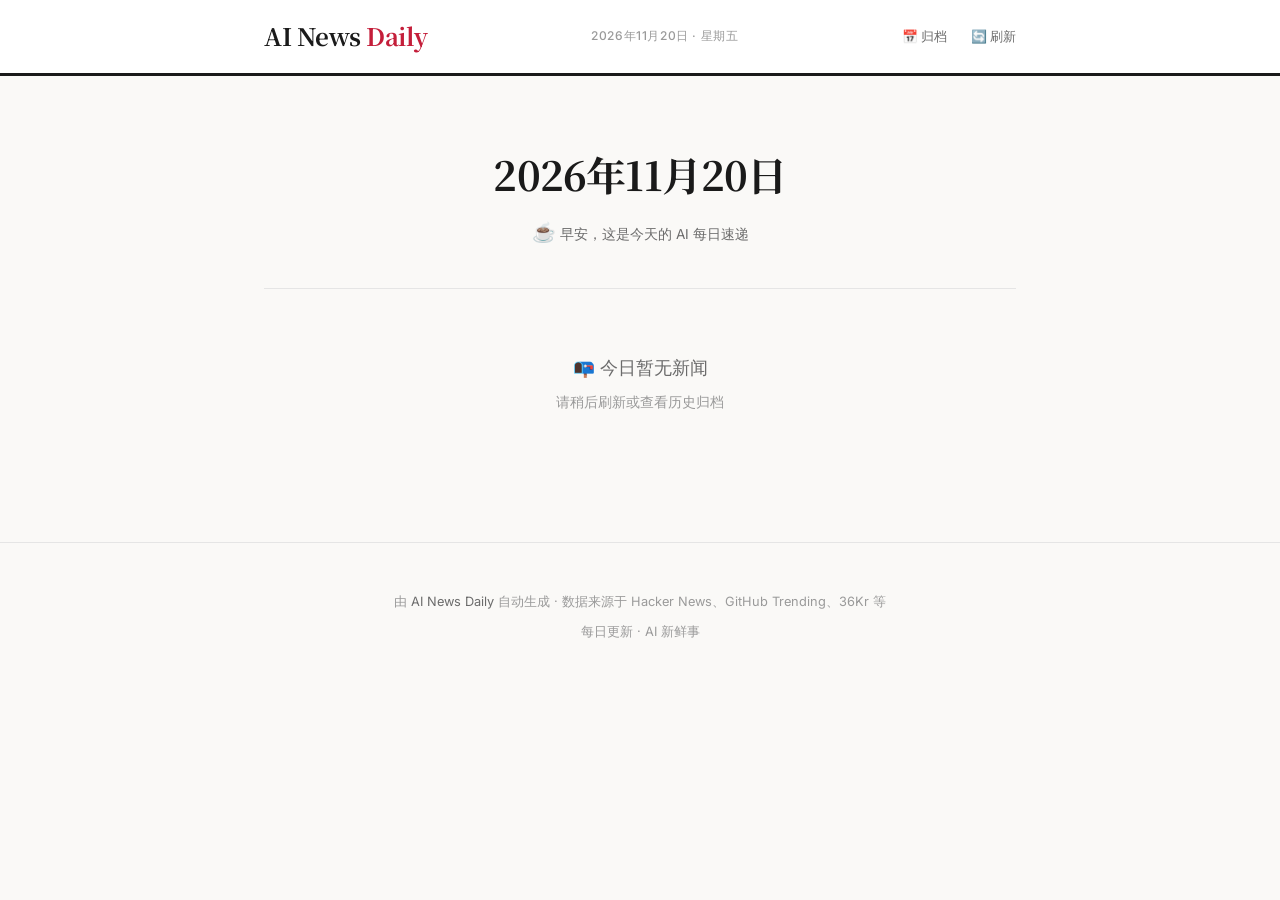
==== docs/index.html @ a4e2f300 "Update daily news 2026-11-20" ====
<!DOCTYPE html>
<html lang="zh-CN">
<head>
    <meta charset="UTF-8">
    <meta name="viewport" content="width=device-width, initial-scale=1.0">
    <title>AI News Daily - 2026年11月20日</title>
    <link rel="stylesheet" href="assets/css/style.css">
</head>
<body>
    <header>
        <div class="header-inner">
            <div class="logo">AI News <span>Daily</span></div>
            <div class="header-meta">2026年11月20日 · 星期五</div>
            <nav class="nav-links">
                <a href="archive.html">📅 归档</a>
                <a href="#" onclick="location.reload(); return false;">🔄 刷新</a>
            </nav>
        </div>
    </header>

    <main>
        <div class="date-header">
            <div class="date">2026年11月20日</div>
            <div class="subtitle"><span class="emoji">☕</span> 早安，这是今天的 AI 每日速递</div>
        </div>

        

        <div class="empty-state" style="display: block;">
            <p>📭 今日暂无新闻</p>
            <p style="font-size: 0.85rem; color: var(--text-meta); margin-top: 0.5rem;">请稍后刷新或查看历史归档</p>
        </div>
    </main>

    <footer>
        <p>由 <a href="https://github.com">AI News Daily</a> 自动生成 · 数据来源于 Hacker News、GitHub Trending、36Kr 等</p>
        <p style="margin-top: 0.5rem; color: var(--text-meta);">每日更新 · AI 新鲜事</p>
    </footer>

    <script src="assets/js/main.js"></script>
</body>
</html>
---- docs/assets/css/style.css ----
/* AI News Daily - Magazine Style CSS */

@import url('https://fonts.googleapis.com/css2?family=Noto+Serif+SC:wght@400;600;700&family=Inter:wght@400;500;600&display=swap');

:root {
    --bg-primary: #faf9f7;
    --bg-secondary: #f5f4f2;
    --bg-card: #ffffff;
    --text-primary: #1a1a1a;
    --text-secondary: #6b6b6b;
    --text-meta: #9a9a9a;
    --accent-red: #c41e3a;
    --accent-blue: #1e40af;
    --accent-green: #047857;
    --accent-amber: #b45309;
    --border: #e5e5e5;
    --shadow: 0 1px 3px rgba(0,0,0,0.04), 0 1px 2px rgba(0,0,0,0.06);
    --primary-light: #eff6ff;
}

* {
    margin: 0;
    padding: 0;
    box-sizing: border-box;
}

body {
    font-family: 'Inter', -apple-system, BlinkMacSystemFont, 'Segoe UI', sans-serif;
    background: var(--bg-primary);
    color: var(--text-primary);
    line-height: 1.7;
    min-height: 100vh;
}

/* Header - Economist Style */
header {
    background: var(--bg-card);
    border-bottom: 3px solid var(--text-primary);
    padding: 1rem 0;
    position: sticky;
    top: 0;
    z-index: 100;
}

.header-inner {
    max-width: 800px;
    margin: 0 auto;
    padding: 0 1.5rem;
    display: flex;
    justify-content: space-between;
    align-items: center;
    flex-wrap: wrap;
    gap: 1rem;
}

.logo {
    font-family: 'Noto Serif SC', serif;
    font-size: 1.5rem;
    font-weight: 700;
    letter-spacing: -0.02em;
}

.logo span {
    color: var(--accent-red);
}

.header-meta {
    font-size: 0.75rem;
    color: var(--text-meta);
    font-weight: 500;
    text-transform: uppercase;
    letter-spacing: 0.05em;
}

.nav-links {
    display: flex;
    gap: 1.5rem;
}

.nav-links a {
    text-decoration: none;
    color: var(--text-secondary);
    font-size: 0.8rem;
    font-weight: 500;
    transition: color 0.2s;
}

.nav-links a:hover {
    color: var(--text-primary);
}

/* Main Content */
main {
    max-width: 800px;
    margin: 0 auto;
    padding: 2rem 1.5rem 4rem;
}

/* Date Header - Morning Brew Style */
.date-header {
    text-align: center;
    padding: 2rem 0 2.5rem;
    border-bottom: 1px solid var(--border);
}

.date-header .date {
    font-family: 'Noto Serif SC', serif;
    font-size: 2.5rem;
    font-weight: 700;
    color: var(--text-primary);
    letter-spacing: -0.02em;
}

.date-header .subtitle {
    margin-top: 0.5rem;
    font-size: 0.85rem;
    color: var(--text-secondary);
    font-weight: 400;
}

.date-header .emoji {
    font-size: 1.2rem;
}

/* Section */
.section {
    margin-top: 3rem;
}

.section-header {
    display: flex;
    align-items: center;
    gap: 0.75rem;
    margin-bottom: 1.5rem;
    padding-bottom: 0.75rem;
    border-bottom: 2px solid var(--border);
}

.section-header .emoji {
    font-size: 1.3rem;
}

.section-header .title {
    font-family: 'Noto Serif SC', serif;
    font-size: 1.1rem;
    font-weight: 600;
    color: var(--text-primary);
}

.section-header .badge {
    font-size: 0.65rem;
    padding: 0.15rem 0.5rem;
    border-radius: 3px;
    font-weight: 600;
    text-transform: uppercase;
    letter-spacing: 0.05em;
}

.badge.red {
    background: #fef2f2;
    color: var(--accent-red);
}

.badge.blue {
    background: #eff6ff;
    color: var(--accent-blue);
}

.badge.green {
    background: #f0fdf4;
    color: var(--accent-green);
}

.badge.amber {
    background: #fffbeb;
    color: var(--accent-amber);
}

.badge.gray {
    background: #f5f5f5;
    color: var(--text-secondary);
}

/* News Card */
.news-card {
    background: var(--bg-card);
    padding: 1.5rem;
    margin-bottom: 1rem;
    border-radius: 8px;
    border: 1px solid var(--border);
    box-shadow: var(--shadow);
    transition: box-shadow 0.2s, transform 0.2s;
}

.news-card:hover {
    box-shadow: 0 4px 12px rgba(0,0,0,0.08);
}

.news-card-header {
    display: flex;
    justify-content: space-between;
    align-items: flex-start;
    gap: 1rem;
    margin-bottom: 0.75rem;
}

.news-card-title {
    font-family: 'Noto Serif SC', serif;
    font-size: 1.1rem;
    font-weight: 600;
    line-height: 1.5;
    flex: 1;
}

.news-card-title a {
    color: var(--text-primary);
    text-decoration: none;
}

.news-card-title a:hover {
    color: var(--accent-blue);
    text-decoration: underline;
}

/* Expand/Collapse Button */
.expand-btn {
    display: inline-flex;
    align-items: center;
    gap: 0.25rem;
    padding: 0.4rem 0.8rem;
    background: var(--bg-secondary);
    border: 1px solid var(--border);
    border-radius: 4px;
    font-size: 0.75rem;
    color: var(--text-secondary);
    cursor: pointer;
    transition: all 0.2s;
    flex-shrink: 0;
}

.expand-btn:hover {
    background: var(--border);
    color: var(--text-primary);
}

.news-card-meta {
    display: flex;
    flex-wrap: wrap;
    gap: 0.75rem;
    font-size: 0.75rem;
    color: var(--text-meta);
}

.news-card-meta span {
    display: flex;
    align-items: center;
    gap: 0.25rem;
}

.source-badge {
    padding: 0.1rem 0.4rem;
    background: var(--bg-primary);
    border-radius: 3px;
    font-weight: 500;
}

.news-card-summary {
    margin-top: 0.75rem;
    font-size: 0.9rem;
    color: var(--text-secondary);
    line-height: 1.6;
    position: relative;
}

/* 收起状态下的省略号效果 */
.news-card.collapsed .news-card-summary::after {
    content: "";
    position: absolute;
    bottom: 0;
    right: 0;
    width: 2em;
    height: 1.2em;
    background: linear-gradient(to right, transparent, var(--bg-card));
}

/* 展开时隐藏短摘要，显示完整内容 */
.news-card.expanded .news-card-summary {
    display: none;
}

/* News Details (Expandable) */
.news-details {
    display: none;
    margin-top: 1rem;
    padding-top: 1rem;
    border-top: 1px solid var(--border);
}

.news-card.expanded .news-details {
    display: block;
    animation: slideDown 0.3s ease-out;
}

@keyframes slideDown {
    from {
        opacity: 0;
        max-height: 0;
    }
    to {
        opacity: 1;
        max-height: 2000px;
    }
}

.summary-content {
    font-size: 0.9rem;
    color: var(--text-secondary);
    line-height: 1.8;
    white-space: pre-wrap;
    word-wrap: break-word;
}

.news-summary-full strong {
    color: var(--text-primary);
    font-weight: 600;
}

.news-card.expanded .news-details {
    display: block;
    animation: slideDown 0.3s ease-out;
}

@keyframes slideDown {
    from {
        opacity: 0;
        max-height: 0;
    }
    to {
        opacity: 1;
        max-height: 1000px;
    }
}

.news-summary-full {
    font-size: 0.9rem;
    color: var(--text-secondary);
    line-height: 1.8;
    margin-bottom: 1rem;
}

.original-link {
    display: inline-flex;
    align-items: center;
    gap: 0.35rem;
    padding: 0.5rem 1rem;
    background: var(--primary-light);
    color: var(--accent-blue);
    border-radius: 4px;
    text-decoration: none;
    font-size: 0.85rem;
    font-weight: 500;
    transition: all 0.2s;
}

.original-link:hover {
    background: var(--accent-blue);
    color: white;
}

.news-meta-expanded {
    display: flex;
    flex-wrap: wrap;
    gap: 1rem;
    align-items: center;
    font-size: 0.75rem;
    color: var(--text-meta);
    margin-top: 0.75rem;
}

/* Archive Styles */
.archive-item {
    background: var(--bg-card);
    padding: 1.25rem;
    margin-bottom: 1rem;
    border-radius: 8px;
    border: 1px solid var(--border);
    display: flex;
    gap: 1.5rem;
    align-items: center;
    transition: box-shadow 0.2s;
}

.archive-item:hover {
    box-shadow: var(--shadow);
}

.archive-date {
    min-width: 120px;
    text-align: center;
}

.archive-date .date-text {
    font-family: 'Noto Serif SC', serif;
    font-size: 1.1rem;
    font-weight: 600;
    display: block;
}

.archive-date .weekday-text {
    font-size: 0.75rem;
    color: var(--text-meta);
}

.archive-info {
    flex: 1;
}

.archive-count {
    font-size: 0.75rem;
    color: var(--text-meta);
    margin-bottom: 0.25rem;
}

.archive-top {
    font-size: 0.9rem;
    color: var(--text-primary);
    margin-bottom: 0.5rem;
}

.archive-cats {
    display: flex;
    flex-wrap: wrap;
    gap: 0.5rem;
}

.archive-group {
    background: var(--bg-card);
    padding: 1.25rem;
    margin-bottom: 1rem;
    border-radius: 8px;
    border: 1px solid var(--border);
}

.archive-group-header {
    display: flex;
    justify-content: space-between;
    align-items: center;
}

.archive-group-title {
    font-family: 'Noto Serif SC', serif;
    font-size: 1.1rem;
    font-weight: 600;
}

.archive-group-count {
    font-size: 0.8rem;
    color: var(--text-meta);
}

/* Archive Display (News Detail View) */
.archive-back-header {
    display: flex;
    align-items: center;
    gap: 1rem;
    padding: 1rem 0;
    margin-bottom: 1.5rem;
    border-bottom: 1px solid var(--border);
}

.back-btn {
    display: inline-flex;
    align-items: center;
    padding: 0.5rem 1rem;
    background: var(--bg-secondary);
    border: 1px solid var(--border);
    border-radius: 6px;
    color: var(--text-primary);
    font-size: 0.85rem;
    cursor: pointer;
    transition: all 0.2s;
}

.back-btn:hover {
    background: var(--border);
    transform: translateX(-2px);
}

.archive-date-title {
    font-family: 'Noto Serif SC', serif;
    font-size: 1.25rem;
    font-weight: 600;
    color: var(--text-primary);
}

/* Empty State */
.empty-state {
    text-align: center;
    padding: 4rem 2rem;
    color: var(--text-secondary);
}

.empty-state p {
    font-size: 1.1rem;
}

/* Footer */
footer {
    text-align: center;
    padding: 3rem 1.5rem;
    border-top: 1px solid var(--border);
    color: var(--text-meta);
    font-size: 0.8rem;
}

footer a {
    color: var(--text-secondary);
    text-decoration: none;
}

footer a:hover {
    text-decoration: underline;
}

/* Responsive */
@media (max-width: 640px) {
    .header-inner {
        flex-direction: column;
        align-items: flex-start;
    }

    .nav-links {
        width: 100%;
        justify-content: flex-start;
    }

    .date-header .date {
        font-size: 1.8rem;
    }

    .news-card {
        padding: 1.25rem;
    }

    .news-card-title {
        font-size: 1rem;
    }

    .news-card-header {
        flex-direction: column;
    }

    .expand-btn {
        align-self: flex-start;
    }

    .archive-item {
        flex-direction: column;
        align-items: flex-start;
        gap: 0.75rem;
    }

    .archive-date {
        min-width: auto;
        text-align: left;
    }
}

/* Dark Mode Support */
@media (prefers-color-scheme: dark) {
    :root {
        --bg-primary: #1a1a1a;
        --bg-secondary: #2a2a2a;
        --bg-card: #242424;
        --text-primary: #f5f5f5;
        --text-secondary: #a0a0a0;
        --text-meta: #707070;
        --border: #333333;
        --shadow: 0 1px 3px rgba(0,0,0,0.3);
    }

    .badge.red {
        background: #3a1a1a;
        color: #fca5a5;
    }

    .badge.blue {
        background: #1a2a3a;
        color: #93c5fd;
    }

    .badge.green {
        background: #1a3a2a;
        color: #86efac;
    }

    .badge.amber {
        background: #3a2a1a;
        color: #fcd34d;
    }
}
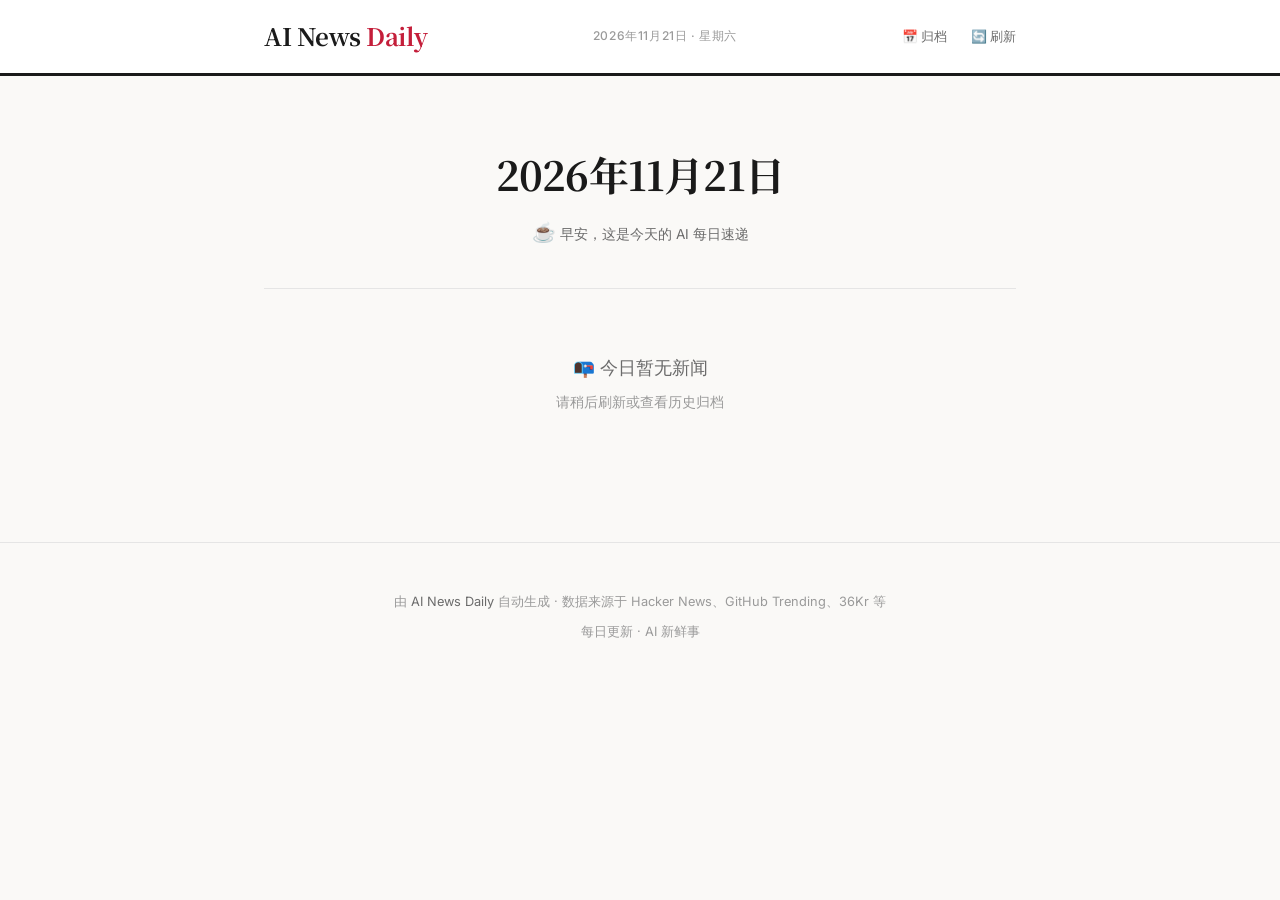
==== commit 3e13fe8e: "Update daily news 2026-11-21" ====
--- a/docs/index.html
+++ b/docs/index.html
@@ -3,14 +3,14 @@
 <head>
     <meta charset="UTF-8">
     <meta name="viewport" content="width=device-width, initial-scale=1.0">
-    <title>AI News Daily - 2026年11月20日</title>
+    <title>AI News Daily - 2026年11月21日</title>
     <link rel="stylesheet" href="assets/css/style.css">
 </head>
 <body>
     <header>
         <div class="header-inner">
             <div class="logo">AI News <span>Daily</span></div>
-            <div class="header-meta">2026年11月20日 · 星期五</div>
+            <div class="header-meta">2026年11月21日 · 星期六</div>
             <nav class="nav-links">
                 <a href="archive.html">📅 归档</a>
                 <a href="#" onclick="location.reload(); return false;">🔄 刷新</a>
@@ -20,7 +20,7 @@
 
     <main>
         <div class="date-header">
-            <div class="date">2026年11月20日</div>
+            <div class="date">2026年11月21日</div>
             <div class="subtitle"><span class="emoji">☕</span> 早安，这是今天的 AI 每日速递</div>
         </div>
 
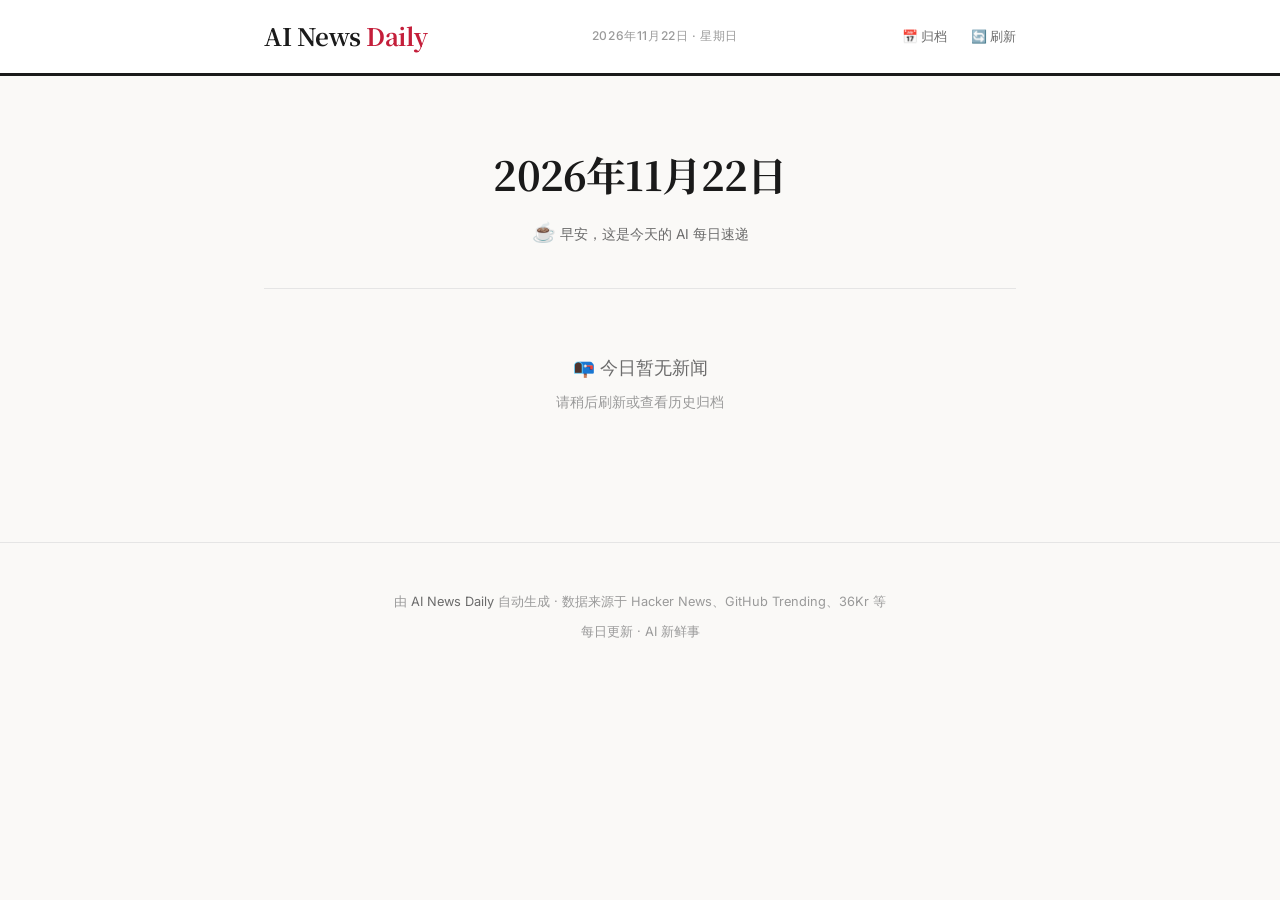
==== commit 1a2ac3ed: "Update daily news 2026-11-22" ====
--- a/docs/index.html
+++ b/docs/index.html
@@ -3,14 +3,14 @@
 <head>
     <meta charset="UTF-8">
     <meta name="viewport" content="width=device-width, initial-scale=1.0">
-    <title>AI News Daily - 2026年11月21日</title>
+    <title>AI News Daily - 2026年11月22日</title>
     <link rel="stylesheet" href="assets/css/style.css">
 </head>
 <body>
     <header>
         <div class="header-inner">
             <div class="logo">AI News <span>Daily</span></div>
-            <div class="header-meta">2026年11月21日 · 星期六</div>
+            <div class="header-meta">2026年11月22日 · 星期日</div>
             <nav class="nav-links">
                 <a href="archive.html">📅 归档</a>
                 <a href="#" onclick="location.reload(); return false;">🔄 刷新</a>
@@ -20,7 +20,7 @@
 
     <main>
         <div class="date-header">
-            <div class="date">2026年11月21日</div>
+            <div class="date">2026年11月22日</div>
             <div class="subtitle"><span class="emoji">☕</span> 早安，这是今天的 AI 每日速递</div>
         </div>
 
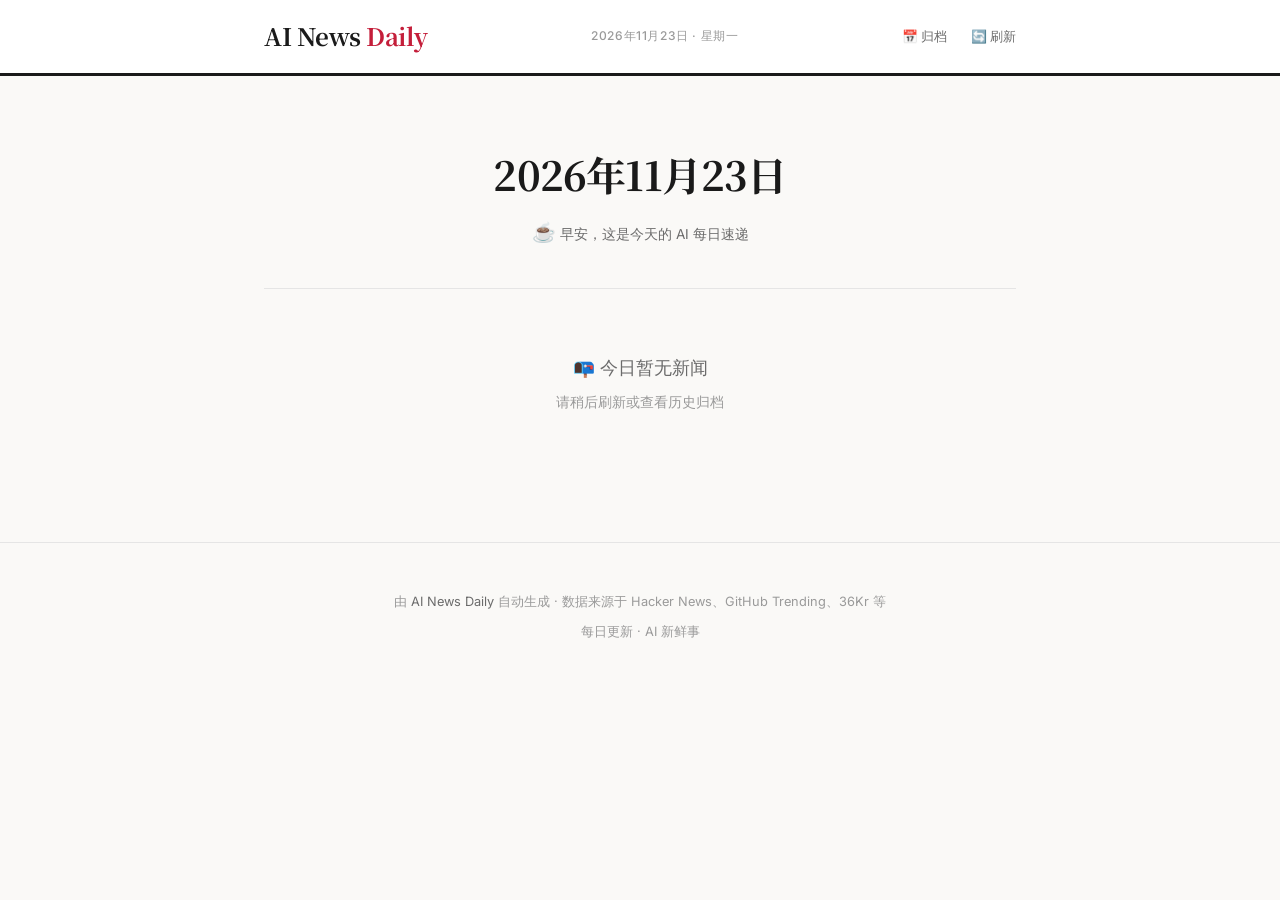
==== commit fc871ee9: "Update daily news 2026-11-23" ====
--- a/docs/index.html
+++ b/docs/index.html
@@ -3,14 +3,14 @@
 <head>
     <meta charset="UTF-8">
     <meta name="viewport" content="width=device-width, initial-scale=1.0">
-    <title>AI News Daily - 2026年11月22日</title>
+    <title>AI News Daily - 2026年11月23日</title>
     <link rel="stylesheet" href="assets/css/style.css">
 </head>
 <body>
     <header>
         <div class="header-inner">
             <div class="logo">AI News <span>Daily</span></div>
-            <div class="header-meta">2026年11月22日 · 星期日</div>
+            <div class="header-meta">2026年11月23日 · 星期一</div>
             <nav class="nav-links">
                 <a href="archive.html">📅 归档</a>
                 <a href="#" onclick="location.reload(); return false;">🔄 刷新</a>
@@ -20,7 +20,7 @@
 
     <main>
         <div class="date-header">
-            <div class="date">2026年11月22日</div>
+            <div class="date">2026年11月23日</div>
             <div class="subtitle"><span class="emoji">☕</span> 早安，这是今天的 AI 每日速递</div>
         </div>
 
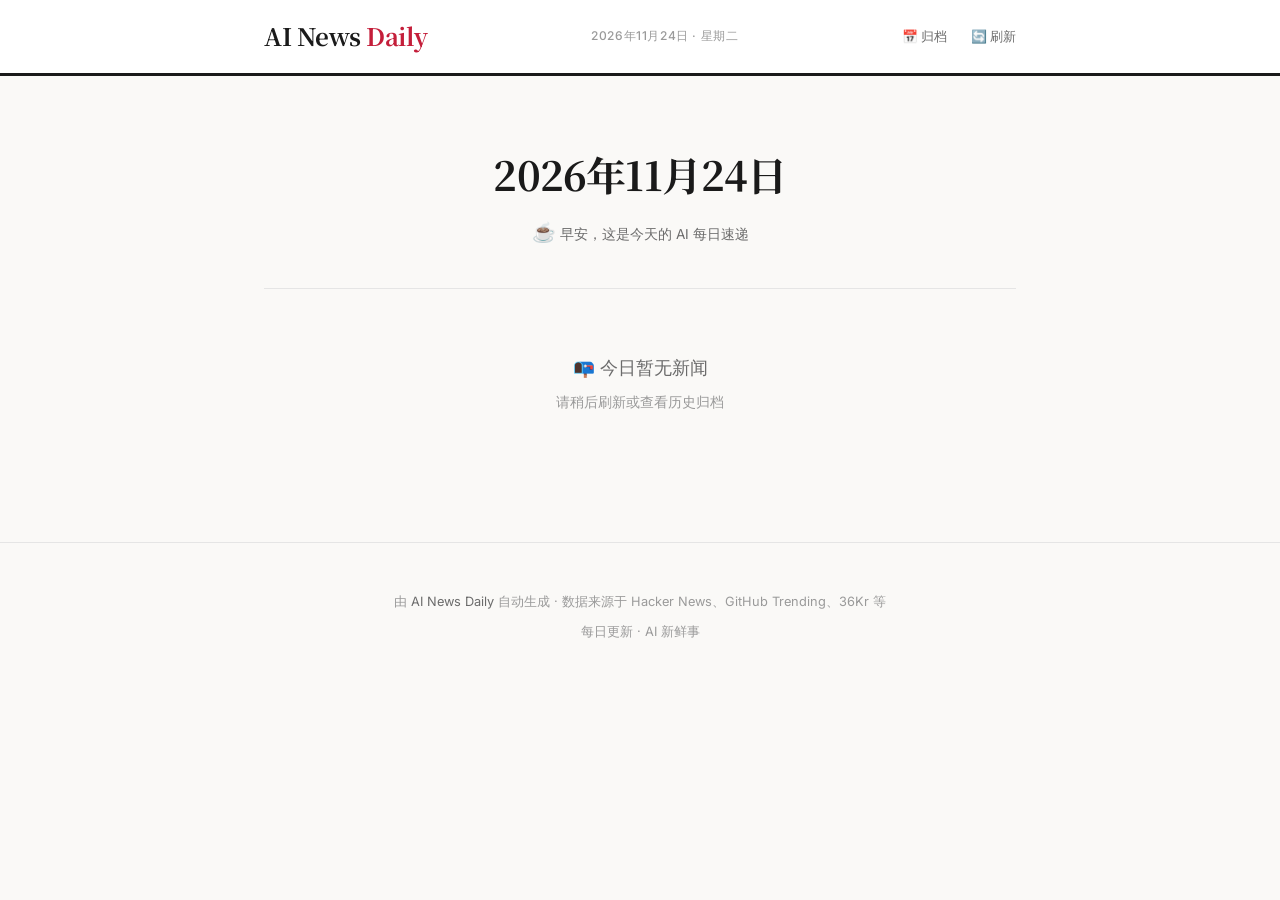
==== commit 02502c83: "Update daily news 2026-11-24" ====
--- a/docs/index.html
+++ b/docs/index.html
@@ -3,14 +3,14 @@
 <head>
     <meta charset="UTF-8">
     <meta name="viewport" content="width=device-width, initial-scale=1.0">
-    <title>AI News Daily - 2026年11月23日</title>
+    <title>AI News Daily - 2026年11月24日</title>
     <link rel="stylesheet" href="assets/css/style.css">
 </head>
 <body>
     <header>
         <div class="header-inner">
             <div class="logo">AI News <span>Daily</span></div>
-            <div class="header-meta">2026年11月23日 · 星期一</div>
+            <div class="header-meta">2026年11月24日 · 星期二</div>
             <nav class="nav-links">
                 <a href="archive.html">📅 归档</a>
                 <a href="#" onclick="location.reload(); return false;">🔄 刷新</a>
@@ -20,7 +20,7 @@
 
     <main>
         <div class="date-header">
-            <div class="date">2026年11月23日</div>
+            <div class="date">2026年11月24日</div>
             <div class="subtitle"><span class="emoji">☕</span> 早安，这是今天的 AI 每日速递</div>
         </div>
 
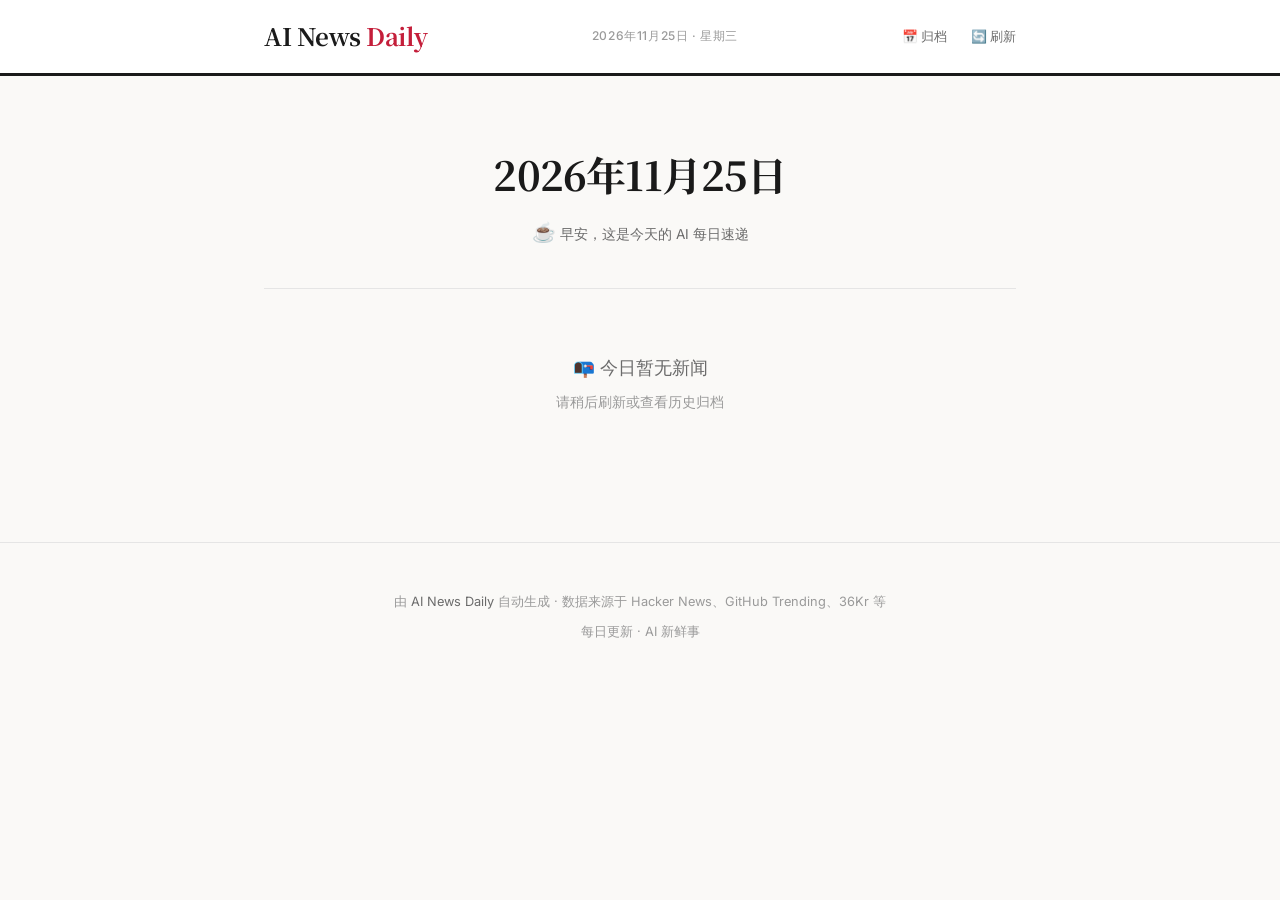
==== commit 89b54327: "Update daily news 2026-11-25" ====
--- a/docs/index.html
+++ b/docs/index.html
@@ -3,14 +3,14 @@
 <head>
     <meta charset="UTF-8">
     <meta name="viewport" content="width=device-width, initial-scale=1.0">
-    <title>AI News Daily - 2026年11月24日</title>
+    <title>AI News Daily - 2026年11月25日</title>
     <link rel="stylesheet" href="assets/css/style.css">
 </head>
 <body>
     <header>
         <div class="header-inner">
             <div class="logo">AI News <span>Daily</span></div>
-            <div class="header-meta">2026年11月24日 · 星期二</div>
+            <div class="header-meta">2026年11月25日 · 星期三</div>
             <nav class="nav-links">
                 <a href="archive.html">📅 归档</a>
                 <a href="#" onclick="location.reload(); return false;">🔄 刷新</a>
@@ -20,7 +20,7 @@
 
     <main>
         <div class="date-header">
-            <div class="date">2026年11月24日</div>
+            <div class="date">2026年11月25日</div>
             <div class="subtitle"><span class="emoji">☕</span> 早安，这是今天的 AI 每日速递</div>
         </div>
 
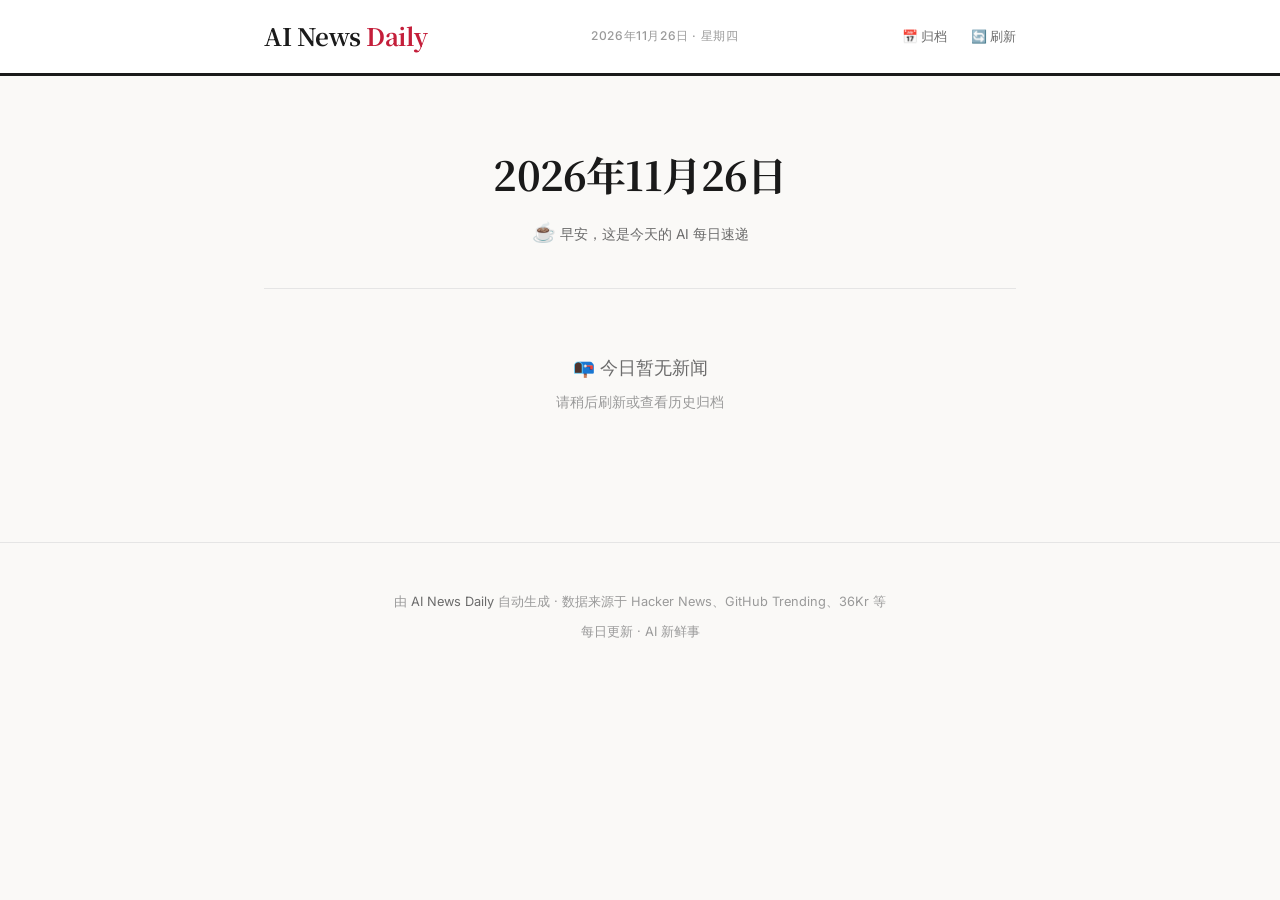
==== commit 61edecbd: "Update daily news 2026-11-26" ====
--- a/docs/index.html
+++ b/docs/index.html
@@ -3,14 +3,14 @@
 <head>
     <meta charset="UTF-8">
     <meta name="viewport" content="width=device-width, initial-scale=1.0">
-    <title>AI News Daily - 2026年11月25日</title>
+    <title>AI News Daily - 2026年11月26日</title>
     <link rel="stylesheet" href="assets/css/style.css">
 </head>
 <body>
     <header>
         <div class="header-inner">
             <div class="logo">AI News <span>Daily</span></div>
-            <div class="header-meta">2026年11月25日 · 星期三</div>
+            <div class="header-meta">2026年11月26日 · 星期四</div>
             <nav class="nav-links">
                 <a href="archive.html">📅 归档</a>
                 <a href="#" onclick="location.reload(); return false;">🔄 刷新</a>
@@ -20,7 +20,7 @@
 
     <main>
         <div class="date-header">
-            <div class="date">2026年11月25日</div>
+            <div class="date">2026年11月26日</div>
             <div class="subtitle"><span class="emoji">☕</span> 早安，这是今天的 AI 每日速递</div>
         </div>
 
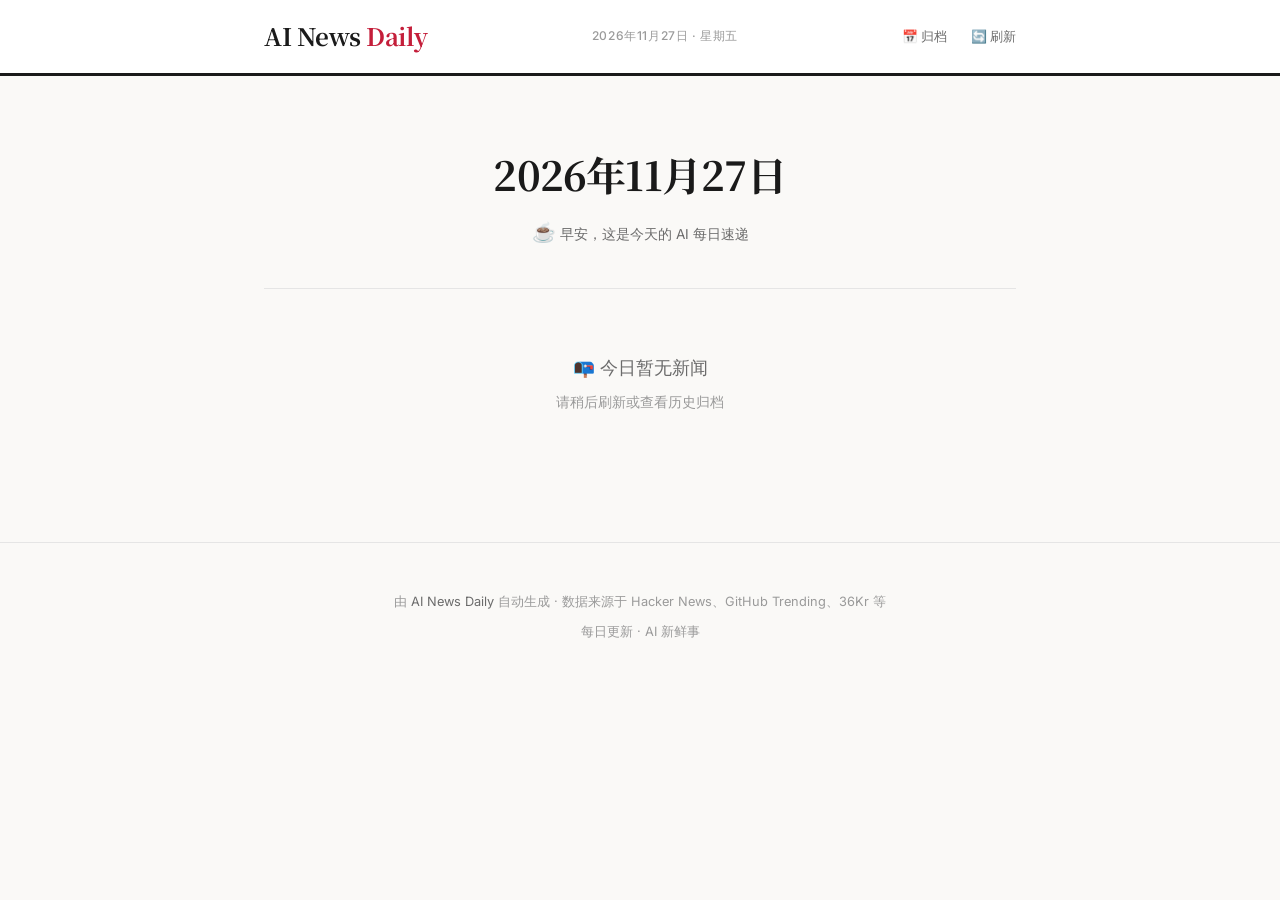
==== commit d3c531a8: "Update daily news 2026-11-27" ====
--- a/docs/index.html
+++ b/docs/index.html
@@ -3,14 +3,14 @@
 <head>
     <meta charset="UTF-8">
     <meta name="viewport" content="width=device-width, initial-scale=1.0">
-    <title>AI News Daily - 2026年11月26日</title>
+    <title>AI News Daily - 2026年11月27日</title>
     <link rel="stylesheet" href="assets/css/style.css">
 </head>
 <body>
     <header>
         <div class="header-inner">
             <div class="logo">AI News <span>Daily</span></div>
-            <div class="header-meta">2026年11月26日 · 星期四</div>
+            <div class="header-meta">2026年11月27日 · 星期五</div>
             <nav class="nav-links">
                 <a href="archive.html">📅 归档</a>
                 <a href="#" onclick="location.reload(); return false;">🔄 刷新</a>
@@ -20,7 +20,7 @@
 
     <main>
         <div class="date-header">
-            <div class="date">2026年11月26日</div>
+            <div class="date">2026年11月27日</div>
             <div class="subtitle"><span class="emoji">☕</span> 早安，这是今天的 AI 每日速递</div>
         </div>
 
